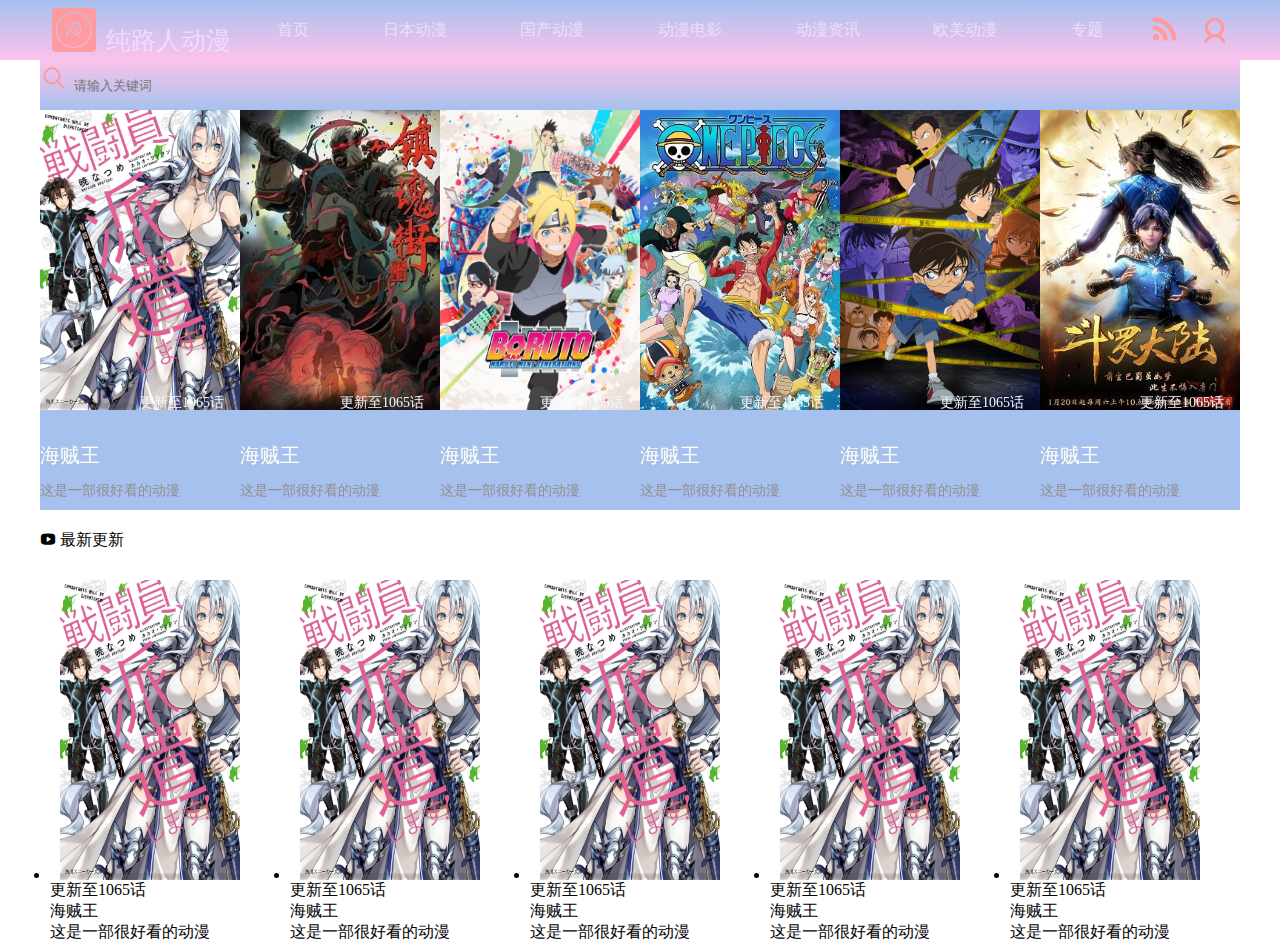
==== index.html @ 9c8e0c6b "第二次提交，修复了一些bug以及轮播图的实现" ====
<!DOCTYPE html>
<html lang="en">

<head>
    <meta charset="UTF-8">
    <meta http-equiv="X-UA-Compatible" content="IE=edge">
    <meta name="viewport" content="width=device-width, initial-scale=1.0">
    <title>纯路人动漫</title>
    <!-- 引入CSS样式 -->
    <link rel="stylesheet" href="./static/css/reset.css">
    <link rel="stylesheet" href="index.css">
    <!-- 引入图标iconfont -->
    <link rel="stylesheet" href="./static/font/iconfont.css">
    <!-- 引入swiper插件 -->
    <link rel="stylesheet" href="./static/swiper/swiper-bundle.min.css">

</head>

<body>
    <!-- 创建最外层容器，表示总页面 -->
    <div class="all-wrapper">
        <!-- 创建外层容器 -->
        <div class="out-wrapper">
            <!-- 创建导航栏容器 -->
            <div class="header-wrapper">
                <!-- 创建logo -->
                <div class="logo">
                    <a href="javascript:;">
                        <i class="iconfont icon-icon-test"></i>
                        纯路人动漫
                        <!-- <img src="./img/logo.png" alt="纯路人动漫"> -->
                    </a>
                </div>
                <!-- 创建导航栏 -->
                <div class="nav-bar">
                    <ul class="navBar">
                        <li>
                            <a href="javascript:;">首页</a>
                        </li>
                        <li>
                            <a href="javascript:;">日本动漫</a>
                        </li>
                        <li>
                            <a href="javascript:;">国产动漫</a>
                        </li>
                        <li>
                            <a href="javascript:;">动漫电影</a>
                        </li>
                        <li>
                            <a href="javascript:;">动漫资讯</a>
                        </li>
                        <li>
                            <a href="javascript:;">欧美动漫</a>
                        </li>
                        <li>
                            <a href="javascript:;">专题</a>
                        </li>
                    </ul>
                </div>
                <!-- 创建右侧工具栏 -->
                <div class="tool-bar">
                    <div class="feed">
                        <a href="javascript:;">
                            <i class="iconfont icon-feed"></i>
                        </a>
                    </div>
                    <div class="admin">
                        <a href="./login_choice.html" id="btnAdd">
                            <i class="iconfont icon-my-admin"></i>
                        </a>
                    </div>
                </div>
            </div>
            <!-- 创建搜索容器 -->
            <div class="search-wrapper">
                <!-- 创建搜索框 -->
                <div class="search-in">
                    <i class="iconfont icon-search"></i>
                    <input type="text" id="input" name="keywords" placeholder="请输入关键词">
                </div>
            </div>

            <!-- 创建轮播图容器 -->
            <div class="swiper">
                <div class="swiper-wrapper">
                    <div class="swiper-slide">
                        <a href="javascript:;">
                            <img src="./swiper_img/1.jpg" alt="">
                        </a>
                        <!-- 设置图片下方内容 -->
                        <!-- 备注（更新至第几集) -->
                        <div class="remark">
                            更新至1065话
                        </div>
                        <!-- 动漫名字 -->
                        <div class="comicName">
                            海贼王
                        </div>
                        <!-- 动漫简介 -->
                        <div class="description">
                            这是一部很好看的动漫
                        </div>
                    </div>
                    <div class="swiper-slide">
                        <a href="javascript:;">
                            <img src="./swiper_img/2.jpg" alt="">
                        </a>
                        <!-- 设置图片下方内容 -->
                        <!-- 备注（更新至第几集) -->
                        <div class="remark">
                            更新至1065话
                        </div>
                        <!-- 动漫名字 -->
                        <div class="comicName">
                            海贼王
                        </div>
                        <!-- 动漫简介 -->
                        <div class="description">
                            这是一部很好看的动漫
                        </div>
                    </div>
                    <div class="swiper-slide">
                        <a href="javascript:;">
                            <img src="./swiper_img/3.jpg" alt="">
                        </a>
                        <!-- 设置图片下方内容 -->
                        <!-- 备注（更新至第几集) -->
                        <div class="remark">
                            更新至1065话
                        </div>
                        <!-- 动漫名字 -->
                        <div class="comicName">
                            海贼王
                        </div>
                        <!-- 动漫简介 -->
                        <div class="description">
                            这是一部很好看的动漫
                        </div>
                    </div>
                    <div class="swiper-slide">
                        <a href="javascript:;">
                            <img src="./swiper_img/4.jpg" alt="">
                        </a>
                        <!-- 设置图片下方内容 -->
                        <!-- 备注（更新至第几集) -->
                        <div class="remark">
                            更新至1065话
                        </div>
                        <!-- 动漫名字 -->
                        <div class="comicName">
                            海贼王
                        </div>
                        <!-- 动漫简介 -->
                        <div class="description">
                            这是一部很好看的动漫
                        </div>
                    </div>
                    <div class="swiper-slide">
                        <a href="javascript:;">
                            <img src="./swiper_img/5.jpg" alt="">
                        </a>
                        <!-- 设置图片下方内容 -->
                        <!-- 备注（更新至第几集) -->
                        <div class="remark">
                            更新至1065话
                        </div>
                        <!-- 动漫名字 -->
                        <div class="comicName">
                            海贼王
                        </div>
                        <!-- 动漫简介 -->
                        <div class="description">
                            这是一部很好看的动漫
                        </div>
                    </div>
                    <div class="swiper-slide">
                        <a href="javascript:;">
                            <img src="./swiper_img/6.jpeg" alt="">
                        </a>
                        <!-- 设置图片下方内容 -->
                        <!-- 备注（更新至第几集) -->
                        <div class="remark">
                            更新至1065话
                        </div>
                        <!-- 动漫名字 -->
                        <div class="comicName">
                            海贼王
                        </div>
                        <!-- 动漫简介 -->
                        <div class="description">
                            这是一部很好看的动漫
                        </div>
                    </div>
                    <div class="swiper-slide">
                        <a href="javascript:;">
                            <img src="./swiper_img/7.jpg" alt="">
                        </a>
                        <!-- 设置图片下方内容 -->
                        <!-- 备注（更新至第几集) -->
                        <div class="remark">
                            更新至1065话
                        </div>
                        <!-- 动漫名字 -->
                        <div class="comicName">
                            海贼王
                        </div>
                        <!-- 动漫简介 -->
                        <div class="description">
                            这是一部很好看的动漫
                        </div>
                    </div>
                    <div class="swiper-slide">
                        <a href="javascript:;">
                            <img src="./swiper_img/8.jpg" alt="">
                        </a>
                        <!-- 设置图片下方内容 -->
                        <!-- 备注（更新至第几集) -->
                        <div class="remark">
                            更新至1065话
                        </div>
                        <!-- 动漫名字 -->
                        <div class="comicName">
                            海贼王
                        </div>
                        <!-- 动漫简介 -->
                        <div class="description">
                            这是一部很好看的动漫
                        </div>
                    </div>
                    <div class="swiper-slide">
                        <a href="javascript:;">
                            <img src="./swiper_img/9.jpg" alt="">
                        </a>
                        <!-- 设置图片下方内容 -->
                        <!-- 备注（更新至第几集) -->
                        <div class="remark">
                            更新至1065话
                        </div>
                        <!-- 动漫名字 -->
                        <div class="comicName">
                            海贼王
                        </div>
                        <!-- 动漫简介 -->
                        <div class="description">
                            这是一部很好看的动漫
                        </div>
                    </div>
                    <div class="swiper-slide">
                        <a href="javascript:;">
                            <img src="./swiper_img/10.jpg" alt="">
                        </a>
                        <!-- 设置图片下方内容 -->
                        <!-- 备注（更新至第几集) -->
                        <div class="remark">
                            更新至1065话
                        </div>
                        <!-- 动漫名字 -->
                        <div class="comicName">
                            海贼王
                        </div>
                        <!-- 动漫简介 -->
                        <div class="description">
                            这是一部很好看的动漫
                        </div>
                    </div>
                </div>
            </div>
            <!-- 创建主容器 -->
            <div class="main-wrapper">
                <!-- 最新更新 -->
                <div class="latest">
                    <div class="title">
                        <i class="iconfont icon-video"></i>
                        <span>最新更新</span>
                    </div>
                    <!-- 图片 -->
                    <ul class="list">
                        <li>
                            <!-- 封面列表 -->
                            <div class="imgList">
                                <a href="javascript:;">
                                    <img src="./swiper_img/1.jpg" alt="">
                                </a>
                            </div>
                            <!-- 设置图片下方内容 -->
                            <!-- 备注（更新至第几集) -->
                            <div class="remark">
                                更新至1065话
                            </div>
                            <!-- 动漫名字 -->
                            <div class="comicName">
                                海贼王
                            </div>
                            <!-- 动漫简介 -->
                            <div class="description">
                                这是一部很好看的动漫
                            </div>
                        </li>
                        <li>
                            <!-- 封面列表 -->
                            <div class="imgList">
                                <a href="javascript:;">
                                    <img src="./swiper_img/1.jpg" alt="">
                                </a>
                            </div>
                            <!-- 设置图片下方内容 -->
                            <!-- 备注（更新至第几集) -->
                            <div class="remark">
                                更新至1065话
                            </div>
                            <!-- 动漫名字 -->
                            <div class="comicName">
                                海贼王
                            </div>
                            <!-- 动漫简介 -->
                            <div class="description">
                                这是一部很好看的动漫
                            </div>
                        </li>
                        <li>
                            <!-- 封面列表 -->
                            <div class="imgList">
                                <a href="javascript:;">
                                    <img src="./swiper_img/1.jpg" alt="">
                                </a>
                            </div>
                            <!-- 设置图片下方内容 -->
                            <!-- 备注（更新至第几集) -->
                            <div class="remark">
                                更新至1065话
                            </div>
                            <!-- 动漫名字 -->
                            <div class="comicName">
                                海贼王
                            </div>
                            <!-- 动漫简介 -->
                            <div class="description">
                                这是一部很好看的动漫
                            </div>
                        </li>
                        <li>
                            <!-- 封面列表 -->
                            <div class="imgList">
                                <a href="javascript:;">
                                    <img src="./swiper_img/1.jpg" alt="">
                                </a>
                            </div>
                            <!-- 设置图片下方内容 -->
                            <!-- 备注（更新至第几集) -->
                            <div class="remark">
                                更新至1065话
                            </div>
                            <!-- 动漫名字 -->
                            <div class="comicName">
                                海贼王
                            </div>
                            <!-- 动漫简介 -->
                            <div class="description">
                                这是一部很好看的动漫
                            </div>
                        </li>
                        <li>
                            <!-- 封面列表 -->
                            <div class="imgList">
                                <a href="javascript:;">
                                    <img src="./swiper_img/1.jpg" alt="">
                                </a>
                            </div>
                            <!-- 设置图片下方内容 -->
                            <!-- 备注（更新至第几集) -->
                            <div class="remark">
                                更新至1065话
                            </div>
                            <!-- 动漫名字 -->
                            <div class="comicName">
                                海贼王
                            </div>
                            <!-- 动漫简介 -->
                            <div class="description">
                                这是一部很好看的动漫
                            </div>
                        </li>
                    </ul>
                </div>
                <!-- 最新日本动漫 -->
                <div class="latestriben"></div>
                <!-- 最新国产动漫 -->
                <div class="latestguo"></div>
                <!-- 最新动漫电影 -->
                <div class="latestdian"></div>
                <!-- 榜单 -->
                <div class="rankList"></div>
                <!-- 最新动漫资讯 -->
                <div class="latestzi"></div>
            </div>
        </div>

    </div>

    <!-- 以下是写swiper轮播图 -->
    <script src="./static/swiper/swiper-bundle.min.js"></script>
    <script>
        var mySwiper = new Swiper('.swiper', {
            loop: true, // 循环模式选项

            // 设置播放间隔时间
            autoplay: {
                delay: 2000,//1秒切换一次
            },
            // 设置轮换样式，grid布局
            slidesPerView: 6,
            grid: {
                fill: 'column',
                rows: 1,
            },
        })        
    </script>
</body>

</html>
---- index.css ----
*{
    margin: 0;
    padding: 0;
}

.all-wrapper{
    width: 100%;
    height: 100%;

    background-image: linear-gradient(to top, #fbc2eb 0%, #a6c1ee 100%);
}

/* 设置所有a */
a,
a:hover,
a:active,
a:visited{
    text-decoration: none;
    color: #eeddff;
}

/* 设置外层容器 */
.out-wrapper{
    width: 1200px;
    height: 60px;
    margin: 0 auto; 
}

/* 设置导航栏容器 */
.out-wrapper .header-wrapper{
    height: 60px;
    width: 100%;
    background-image: linear-gradient(to top, #fbc2eb 0%, #a6c1ee 100%);
    display: flex;
    justify-content: space-around;
    text-align: center;
}

/* 设置logo */
.logo{
    width: 200px;
    height: 60px;
    text-align: center;
}
/* .logo img{
    height: 100%;
} */
.logo a{
    line-height: 60px;
    font-size: 25px;
}
.logo a i{
    color: #ff9a9e;
    font-size: 50px !important;
}

/* 设置导航栏 */
.nav-bar{
    width: 900px;
    height: 60px;
    background-image: linear-gradient(to top, #fbc2eb 0%, #a6c1ee 100%);
}
.nav-bar .navBar{
    height: 60px;
    list-style: none;
    display: flex;
    justify-content: space-around;
    text-align: center;
}
.navBar li{
    line-height: 60px;
    cursor: pointer;
    flex-grow: 1;
}
.navBar li:hover{
    background-image: linear-gradient(to top, #fdcbf1 0%, #fdcbf1 1%, #e6dee9 100%);
}

/* 设置右侧工具栏 */
.tool-bar{
    display: flex;
    width: 100px;
    height: 60px;
}
.tool-bar .feed{
    width: 50px;
    line-height: 60px;
}
.tool-bar .feed a i{
    color: #ff9a9e;
    font-size: 30px !important;
}
.tool-bar .admin{
    width: 50px;
    line-height: 60px;
    color: #ff9a9e;
    font-size: 30px !important;
}
.tool-bar .admin a i{
    color: #ff9a9e;
    font-size: 30px !important;
}

/* 设置搜索框 */
.out-wrapper .search-wrapper{
    width: 1200px;
    height: 50px;
    background-image: linear-gradient(to bottom, #fbc2eb 0%, #a6c1ee 100%);
}

.search-wrapper .search-in{
    width: 300px;
    height: 50px;
}
.search-in i{ 
    width: 50px;
    height: 50px;
    color: #ff9a9e;
    font-size: 30px !important;
    cursor: pointer;
}
.search-in input{
    width: 250px;
    height: 50px;
    border: 0;
    background-image: linear-gradient(to bottom, #fbc2eb 0%, #a6c1ee 100%);
    outline: none; 
}

/* 设置轮播图容器 */
.swiper{
    width: 1200px;
    height: 400px;
    background-color: #a6c1ee;
}
.swiper-slide{
    position: absolute;
}
.swiper-slide img{
    width: 100%;
    height: 300px;
    position: relative;
}
/* 设置轮播图下方的文字信息 */
.swiper-slide .remark{
    position: relative;
    left: 100px;
    top: -20px;
    color: aliceblue;
    font-size: 14px;
}
.swiper-slide .comicName{
    height: 30px;
    width: 200px;
    position: relative;
    top: 10px;
    color: #FFFFF2;
    font-size: 20px;
}
.swiper-slide .description{
    height: 30px;
    width: 200px;
    position: relative;
    top: 20px;
    color: #928E90;
    font-size: 14px;
    overflow: hidden;
}

/* 设置主容器 */
.main-wrapper{
    width: 1200px;
    height: 100%;
    margin-top: 20px;
}
/* 最近更新 */
.main-wrapper .latest{
    width: 1200px;
    height: 400px;
}
.latest .title{
    width: 1200px;
    height: 50px;
}
.latest .list{
    width: 1200px;
    height: 350px;
    display: flex;
    justify-content: space-around;
}
.latest .list .imgList{
    width: 200px;
    height: 300px;
    padding: 0 10px;
}
.latest .imgList img{
    width: 180px;
    height: 300px;
}
---- static/font/iconfont.css ----
@font-face {
  font-family: "iconfont"; /* Project id 3752249 */
  src: url('iconfont.woff2?t=1670249576380') format('woff2'),
       url('iconfont.woff?t=1670249576380') format('woff'),
       url('iconfont.ttf?t=1670249576380') format('truetype');
}

.iconfont {
  font-family: "iconfont" !important;
  font-size: 16px;
  font-style: normal;
  -webkit-font-smoothing: antialiased;
  -moz-osx-font-smoothing: grayscale;
}

.icon-video:before {
  content: "\e60d";
}

.icon-search:before {
  content: "\e699";
}

.icon-feed:before {
  content: "\e687";
}

.icon-my-admin:before {
  content: "\e605";
}

.icon-icon-test:before {
  content: "\e63b";
}

.icon-liebiao:before {
  content: "\e600";
}

.icon-xinjian:before {
  content: "\e64b";
}
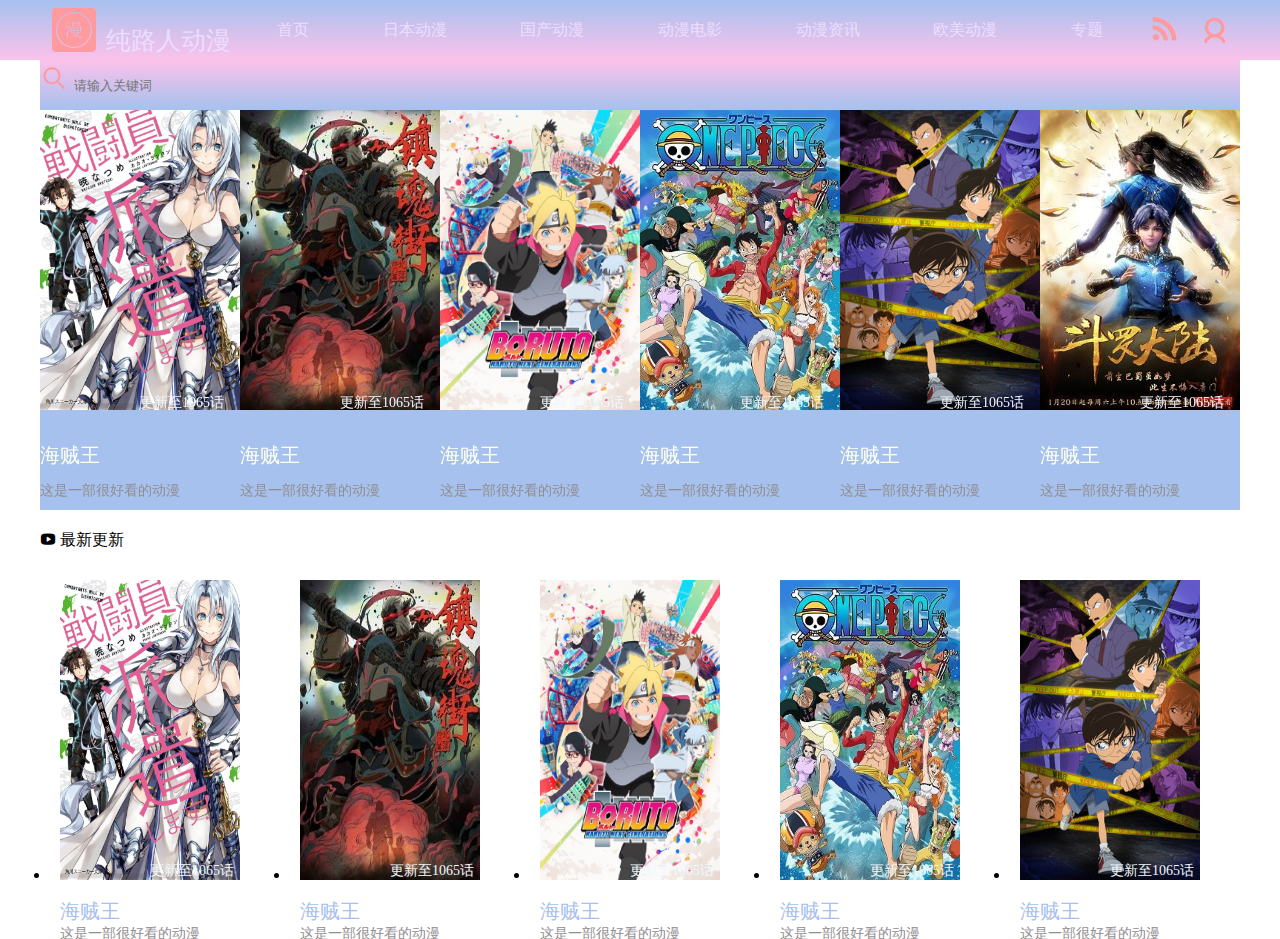
==== commit d27ffe34: "修改了一些因为引入bootstrap和自己写的样式冲突的bug，并且将两个登录页面和注册页面写好了AJAX传输，最后设计好了后台管理的五个页面" ====
--- a/index.html
+++ b/index.html
@@ -65,7 +65,7 @@
                         </a>
                     </div>
                     <div class="admin">
-                        <a href="./login_choice.html" id="btnAdd">
+                        <a href="./login_choice.html">
                             <i class="iconfont icon-my-admin"></i>
                         </a>
                     </div>
@@ -300,7 +300,7 @@
                             <!-- 封面列表 -->
                             <div class="imgList">
                                 <a href="javascript:;">
-                                    <img src="./swiper_img/1.jpg" alt="">
+                                    <img src="./swiper_img/2.jpg" alt="">
                                 </a>
                             </div>
                             <!-- 设置图片下方内容 -->
@@ -321,7 +321,7 @@
                             <!-- 封面列表 -->
                             <div class="imgList">
                                 <a href="javascript:;">
-                                    <img src="./swiper_img/1.jpg" alt="">
+                                    <img src="./swiper_img/3.jpg" alt="">
                                 </a>
                             </div>
                             <!-- 设置图片下方内容 -->
@@ -342,7 +342,7 @@
                             <!-- 封面列表 -->
                             <div class="imgList">
                                 <a href="javascript:;">
-                                    <img src="./swiper_img/1.jpg" alt="">
+                                    <img src="./swiper_img/4.jpg" alt="">
                                 </a>
                             </div>
                             <!-- 设置图片下方内容 -->
@@ -363,7 +363,7 @@
                             <!-- 封面列表 -->
                             <div class="imgList">
                                 <a href="javascript:;">
-                                    <img src="./swiper_img/1.jpg" alt="">
+                                    <img src="./swiper_img/5.jpg" alt="">
                                 </a>
                             </div>
                             <!-- 设置图片下方内容 -->
--- a/index.css
+++ b/index.css
@@ -178,22 +178,51 @@
     width: 1200px;
     height: 400px;
 }
+/* 最新更新-标题 */
 .latest .title{
     width: 1200px;
     height: 50px;
 }
+/* 最新更新-图片列表 */
 .latest .list{
     width: 1200px;
     height: 350px;
     display: flex;
     justify-content: space-around;
 }
-.latest .list .imgList{
+/* 设置图片容器 */
+.latest .list li .imgList{
     width: 200px;
     height: 300px;
     padding: 0 10px;
 }
+/* 设置图片下方内容 */
 .latest .imgList img{
     width: 180px;
     height: 300px;
 }
+/* .latest .list li{
+    position: absolute;
+} */
+.list li .remark{
+    position: relative;
+    left: 100px;
+    top: -18px;
+    color: aliceblue;
+    font-size: 14px;
+}
+.list li .comicName{
+    position: relative;
+    left: 10px;
+    color: #a6c1ee;
+    font-size: 20px;
+}
+.list li .description{
+    width: 220px;
+    height: 14px;
+    position: relative;
+    left: 10px;
+    color: #928E90;
+    font-size: 14px;
+    overflow: hidden;
+}--- a/static/font/iconfont.css
+++ b/static/font/iconfont.css
@@ -1,8 +1,8 @@
 @font-face {
   font-family: "iconfont"; /* Project id 3752249 */
-  src: url('iconfont.woff2?t=1670249576380') format('woff2'),
-       url('iconfont.woff?t=1670249576380') format('woff'),
-       url('iconfont.ttf?t=1670249576380') format('truetype');
+  src: url('iconfont.woff2?t=1670336378491') format('woff2'),
+       url('iconfont.woff?t=1670336378491') format('woff'),
+       url('iconfont.ttf?t=1670336378491') format('truetype');
 }
 
 .iconfont {
@@ -11,6 +11,14 @@
   font-style: normal;
   -webkit-font-smoothing: antialiased;
   -moz-osx-font-smoothing: grayscale;
+}
+
+.icon-shanchu:before {
+  content: "\e601";
+}
+
+.icon-xiugai:before {
+  content: "\e651";
 }
 
 .icon-video:before {
